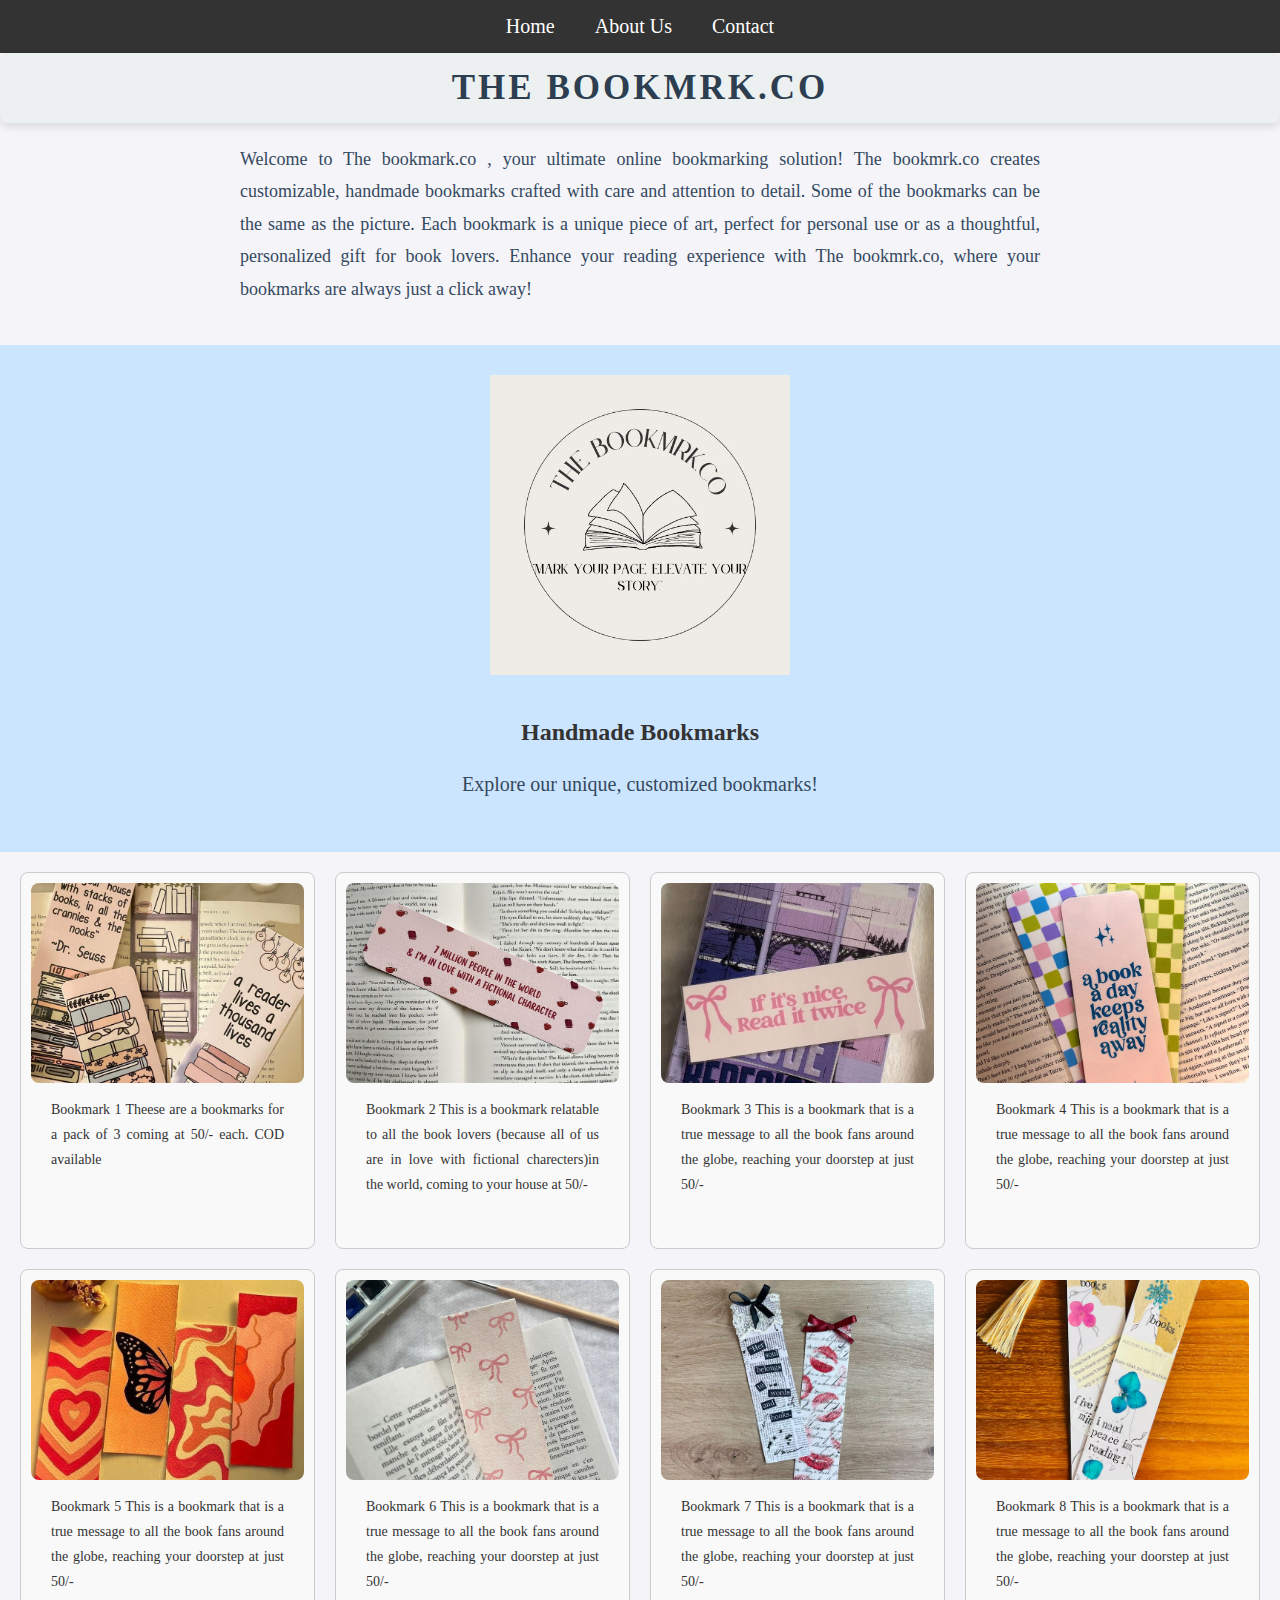
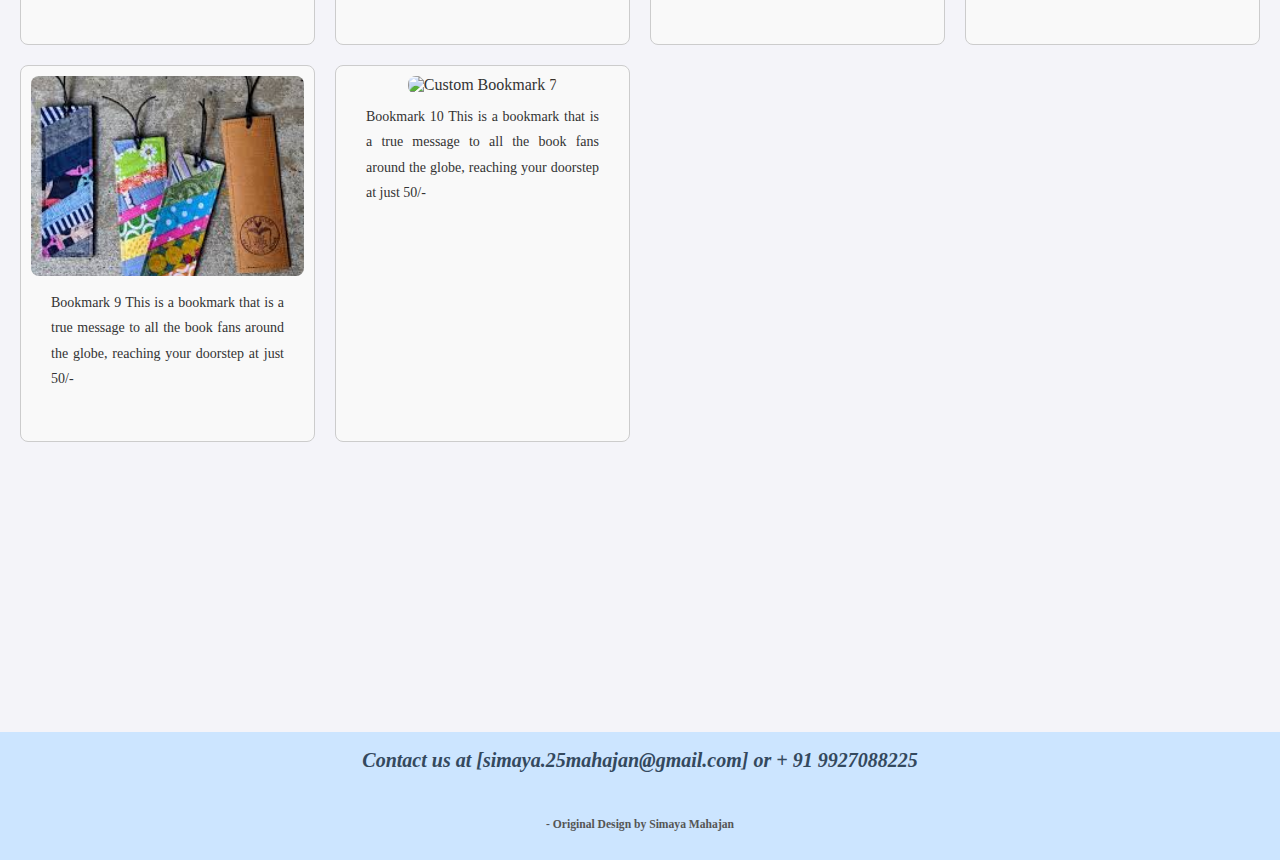
==== index.html @ 8bdfa721 "index.html added" ====
<!DOCTYPE html>
<!-- saved from url=(0043)http://127.0.0.1:5502/The%20bookmrk.co.html -->
<html><head><meta http-equiv="Content-Type" content="text/html; charset=UTF-8">
    
    <link rel="stylesheet" href="style.css">
    <title> The bookmark.co </title>

      
     
 </head>
  <body>
     <!-- Navbar links -->
  <nav>
    <ul>
      <li><a href="#home">Home</a></li>
      <li><a href="aboutus.html">About Us</a></li>
      <li><a href="contact.html">Contact</a></li>
    </ul>
  </nav>
    
    <h1>The bookmrk.co </h1>
    <p> Welcome to The bookmark.co  , your ultimate online bookmarking solution! The bookmrk.co creates customizable, handmade bookmarks crafted with care and attention to detail. Some of the bookmarks can be the same as the picture. Each bookmark is a unique piece of art, perfect for personal use or as a thoughtful, personalized gift for book lovers. Enhance your reading experience with The bookmrk.co, where your bookmarks are always just a click away!  </p>

    <header>
      <div class="logo">
          <img src="image/logo.jpg" alt="Logo">
      </div>
     
      <h2>Handmade Bookmarks</h2>
      <p>Explore our unique, customized bookmarks!</p>
    </header>
    <section class="gallery">
      <div class="bookmark-item">
        <img src="image/bookmark1.jpeg" alt="Custom Bookmark 1">
        <p>Bookmark 1 Theese are a bookmarks for a pack of 3 coming at 50/- each. COD available </p>
      </div>
      <div class="bookmark-item">
        <img src="image/bookmark2.jpeg" alt="Custom Bookmark 2">
        <p>Bookmark 2 This is a bookmark relatable to all the book lovers  (because all of us are in love with fictional charecters)in the world, coming to your house at 50/- </p>
      </div>
      <div class="bookmark-item">
        <img src="image/bookmark3.jpeg" alt="Custom Bookmark 8">
        <p>Bookmark 3 This is a bookmark that is a true message to all the book fans around the globe, reaching your doorstep at just 50/-</p>
      </div>
      <div class="bookmark-item">
        <img src="image/bookmark4.jpeg" alt="Custom Bookmark 3">
        <p>Bookmark 4 This is a bookmark that is a true message to all the book fans around the globe, reaching your doorstep at just 50/-</p>
      </div>
      <div class="bookmark-item">
        <img src="image/bookmark5.jpeg" alt="Custom Bookmark 4">
        <p>Bookmark 5 This is a bookmark that is a true message to all the book fans around the globe, reaching your doorstep at just 50/-</p>
      </div>
      <div class="bookmark-item">
        <img src="image/bookmark6.jpeg" alt="Custom Bookmark 5">
        <p>Bookmark 6 This is a bookmark that is a true message to all the book fans around the globe, reaching your doorstep at just 50/-</p>
      </div>
      <div class="bookmark-item">
        <img src="image/bookmark7.jpeg" alt="Custom Bookmark 6">
        <p>Bookmark 7 This is a bookmark that is a true message to all the book fans around the globe, reaching your doorstep at just 50/-</p>
      </div>
      <div class="bookmark-item">
        <img src="image/bookmark8.avif" alt="Custom Bookmark 7">
        <p>Bookmark 8 This is a bookmark that is a true message to all the book fans around the globe, reaching your doorstep at just 50/-</p>
      </div>
      <div class="bookmark-item">
        <img src="image/bookmark9.jpeg" alt="Custom Bookmark 7">
        <p>Bookmark 9 This is a bookmark that is a true message to all the book fans around the globe, reaching your doorstep at just 50/-</p>
      </div>
      <div class="bookmark-item">
        <img src="image/bookmark10.jpg" alt="Custom Bookmark 7">
        <p>Bookmark 10 This is a bookmark that is a true message to all the book fans around the globe, reaching your doorstep at just 50/-</p>
      </div>

    </section>
    <footer>
      <p>Contact us at [simaya.25mahajan@gmail.com] or + 91 9927088225 </p>
      <h5> - Original Design by Simaya Mahajan</h5>
    </footer>
</body></html>
---- style.css ----
body {
    font-family: sitka heading, sitka body;
    margin: 0;
    padding: 0;
    background: #f4f4f9;
    color: #333;
}

header {
    background: #CCE5FF;
    padding: 10px 20px;
    text-align: center;
}

/* Styling for the p tag */
header p {
    font-size: 20px; /* Adjust font size */
    color: #34495e; /* A dark color for the text */
    text-align: center;
}

/* Styles for the logo container */
.logo {
    width: 400px; /* or any suitable width */
    padding: 20px; /* Adds space around the logo */
    margin: 0 auto; /* Centers the logo container if header is wider */
    justify-content: center; /* Center align the logo horizontally */
    align-items: center; /* Center align the logo vertically */
}

/* Container for the logo (including image and text) */
.logo {
    display: inline-block;
    perspective: 1000px; /* Adds perspective to give a 3D effect */
}

/* Styles for the logo image */
.logo img {
    height: auto; /* Maintains the aspect ratio */
    width: 100%; /* Ensures the image fills the container */
    max-width: 300px; /* Maximum width of the logo */
    animation: flipAnimation 4s infinite; /* Apply flip animation */
    transform-style: preserve-3d; /* Preserve 3D space */
}

/* Keyframes for the flip animation */
@keyframes flipAnimation {
    0% {
        transform: rotateY(0deg); /* Normal orientation */
    }
    50% {
        transform: rotateY(180deg); /* Flip horizontally */
    }
    100% {
        transform: rotateY(0deg); /* Back to normal orientation */
    }
}

/************************* Nav **************************/

/* Set the navigation style */
nav {
    font-family: sitka heading, sitka body;
    background-color: #333;
    color: #fff;
    margin: 0px;
    padding: 0px;
    width: 100%;
    z-index: 5;
}

/* Style the unordered list within the navigation */
nav ul {
    list-style-type: none;
    margin: 0;
    padding: 0;
    display: flex;
    justify-content: center;
}

/* Style the list items within the navigation */
nav ul li {
    margin: 0;
}

/* Style the links within the list items */
nav ul li a {
    font-family: sitka heading, sitka body;
    display: block;
    padding: 15px 20px;
    text-decoration: none;
    color: #fff;
    transition: background-color 0.3s, color 0.3s;
    font-size: 20px;
}

/* Style links when hovered over */
nav ul li a:hover {
    background-color: #555;
}

/* Styling for the h1 */
h1 {
    font-family: sitka heading, sitka body;
    font-size: 35px; /* Larger font size */
    font-weight: bold; /* Bold text */
    color: #2c3e50; /* Dark color for the text */
    text-align: center; /* Centers the title */
    text-transform: uppercase; /* Makes the text uppercase */
    letter-spacing: 3px; /* Adds some letter spacing */
    margin-top: 0px; /* Adds top margin to ensure it's below the nav */
    margin-bottom: 20px; /* Space between the title and the paragraph */
    padding: 15px; /* Adds padding around the text */
    background-color: #ecf0f1; /* Light background color */
    border-radius: 8px; /* Rounded corners */
    box-shadow: 0 4px 8px rgba(0, 0, 0, 0.1); /* Light shadow */
}

/* Styling for the p (paragraph) */
p {
    font-family: sitka heading, sitka body;
    font-size: 18px; /* Comfortable reading size */
    color: #34495e; /* Slightly lighter shade for the text */
    line-height: 1.8; /* Increases line spacing for readability */
    text-align: justify; /* Centers the text */
    max-width: 800px; /* Limits the width of the text */
    margin: 0 auto; /* Centers the paragraph horizontally */
    padding: 0 20px; /* Adds some horizontal padding */
    margin-bottom: 40px; /* Adds space after the paragraph */
}

/* Styling for the gallery */
.gallery {
    font-family: sitka heading, sitka body;
    display: grid;
    grid-template-columns: repeat(auto-fill, minmax(250px, 1fr)); /* Makes a responsive grid */
    gap: 20px; /* Adds space between items */
    padding: 20px;
}

/* Styling for each bookmark item */
.bookmark-item {
    font-family: sitka heading, sitka body;
    text-align: center; /* Centers the text and image */
    padding: 10px;
    border: 1px solid #ccc; /* Optional: add border around each item */
    border-radius: 8px; /* Optional: rounded corners */
    background-color: #f9f9f9; /* Optional: background color for each item */
}

/* Ensure all images are the same size */
.bookmark-item img {
    width: 100%; /* Makes the image fill its container */
    height: 200px; /* Sets a fixed height for all images */
    object-fit: cover; /* Ensures images cover the container without distortion */
    border-radius: 8px; /* Optional: rounded corners for images */
}

/* Optional: Styling for the description text */
.bookmark-item p {
    margin-top: 10px;
    font-size: 14px;
    color: #333;
}

footer {
    font-family: sitka heading, sitka body;
    background: #CCE5FF;
    padding: 10px 20px;
    text-align: center;
}

/* Styling for the p tag in footer */
footer p {
    font-family: sitka heading, sitka body;
    font-size: 20px; /* Adjust font size */
    color: #34495e; /* A dark color for the text */
    text-align: center;
    font-style: italic;
    font-weight: bold;
}

/* Container for Form */
form {
    font-family: sitka heading, sitka body;
    background-color: #fff;
    max-width: 500px;
    margin: 0 auto;
    padding: 30px;
    border-radius: 8px;
    box-shadow: 0 2px 10px rgba(0, 0, 0, 0.1);
}

/* Double Field Container */
.dbl-field {
    display: flex;
    gap: 20px;
    margin-bottom: 20px;
}

.field {
    width: 50%;
}

.field input {
    font-family: sitka heading, sitka body;
    width: 100%;
    padding: 10px;
    font-size: 16px;
    border: 1px solid #ccc;
    border-radius: 5px;
    outline: none;
    transition: border-color 0.3s;
}

.field input:focus {
    border-color: #007BFF;
}

/* Message Box */
.message {
    margin-bottom: 20px;
}

.message textarea {
    font-family: sitka heading, sitka body;
    width: 100%;
    height: 150px;
    padding: 10px;
    font-size: 16px;
    border: 1px solid #ccc;
    border-radius: 5px;
    outline: none;
    resize: none;
    transition: border-color 0.3s;
}

.message textarea:focus {
    border-color: #007BFF;
}

/* Button Area */
.button-area {
    font-family: sitka heading, sitka body;
    text-align: center;
}

button {
    font-family: sitka heading, sitka body;
    background-color: #007BFF;
    color: white;
    padding: 10px 20px;
    font-size: 16px;
    border: none;
    border-radius: 5px;
    cursor: pointer;
    transition: background-color 0.3s;
}

button:hover {
    background-color: #0056b3;
}

/* Footer Styles */
footer {
    font-family: sitka heading, sitka body;
    text-align: center;
    margin-top: 270px;
    font-size: 14px;
    color: #555;
}

.text {
    text-align: center; /* Horizontally centers the text */
    margin: 0 auto; /* Optional: centers the div if you set a specific width */
    padding: 20px; /* Optional: adds space around the content */
    max-width: 800px; /* Optional: limits the width of the div */
}

.text h2 {
    font-size: 30px; /* Optional: adjusts the font size for the heading */
    margin-bottom: 10px; /* Adds space below the heading */
}

.text p {
    font-size: 18px; /* Optional: adjusts the font size for the paragraph */
    line-height: 1.6; /* Adds line spacing for readability */
}

.bottom-content {
    display: flex; /* Ensures images are displayed in a row */
    justify-content: space-between; /* Spaces out the images evenly */
    gap: 20px; /* Adds space between the images */
    padding: 20px;
}

.image {
    text-align: center; /* Centers the text (name) below the image */
    width: 30%; /* Ensures each image container takes up 30% of the parent width */
}

.image img {
    width: 100%; /* Makes the image take up the full width of the container */
    height: 300px; /* Set a fixed height for the images */
    object-fit: cover; /* Ensures the images are scaled without distortion */
    border-radius: 8px; /* Optional: gives rounded corners to the images */
}

.image h3 {
    margin-top: 10px; /* Adds space between the image and the name */
    font-size: 18px; /* Adjusts the font size for the name */
}
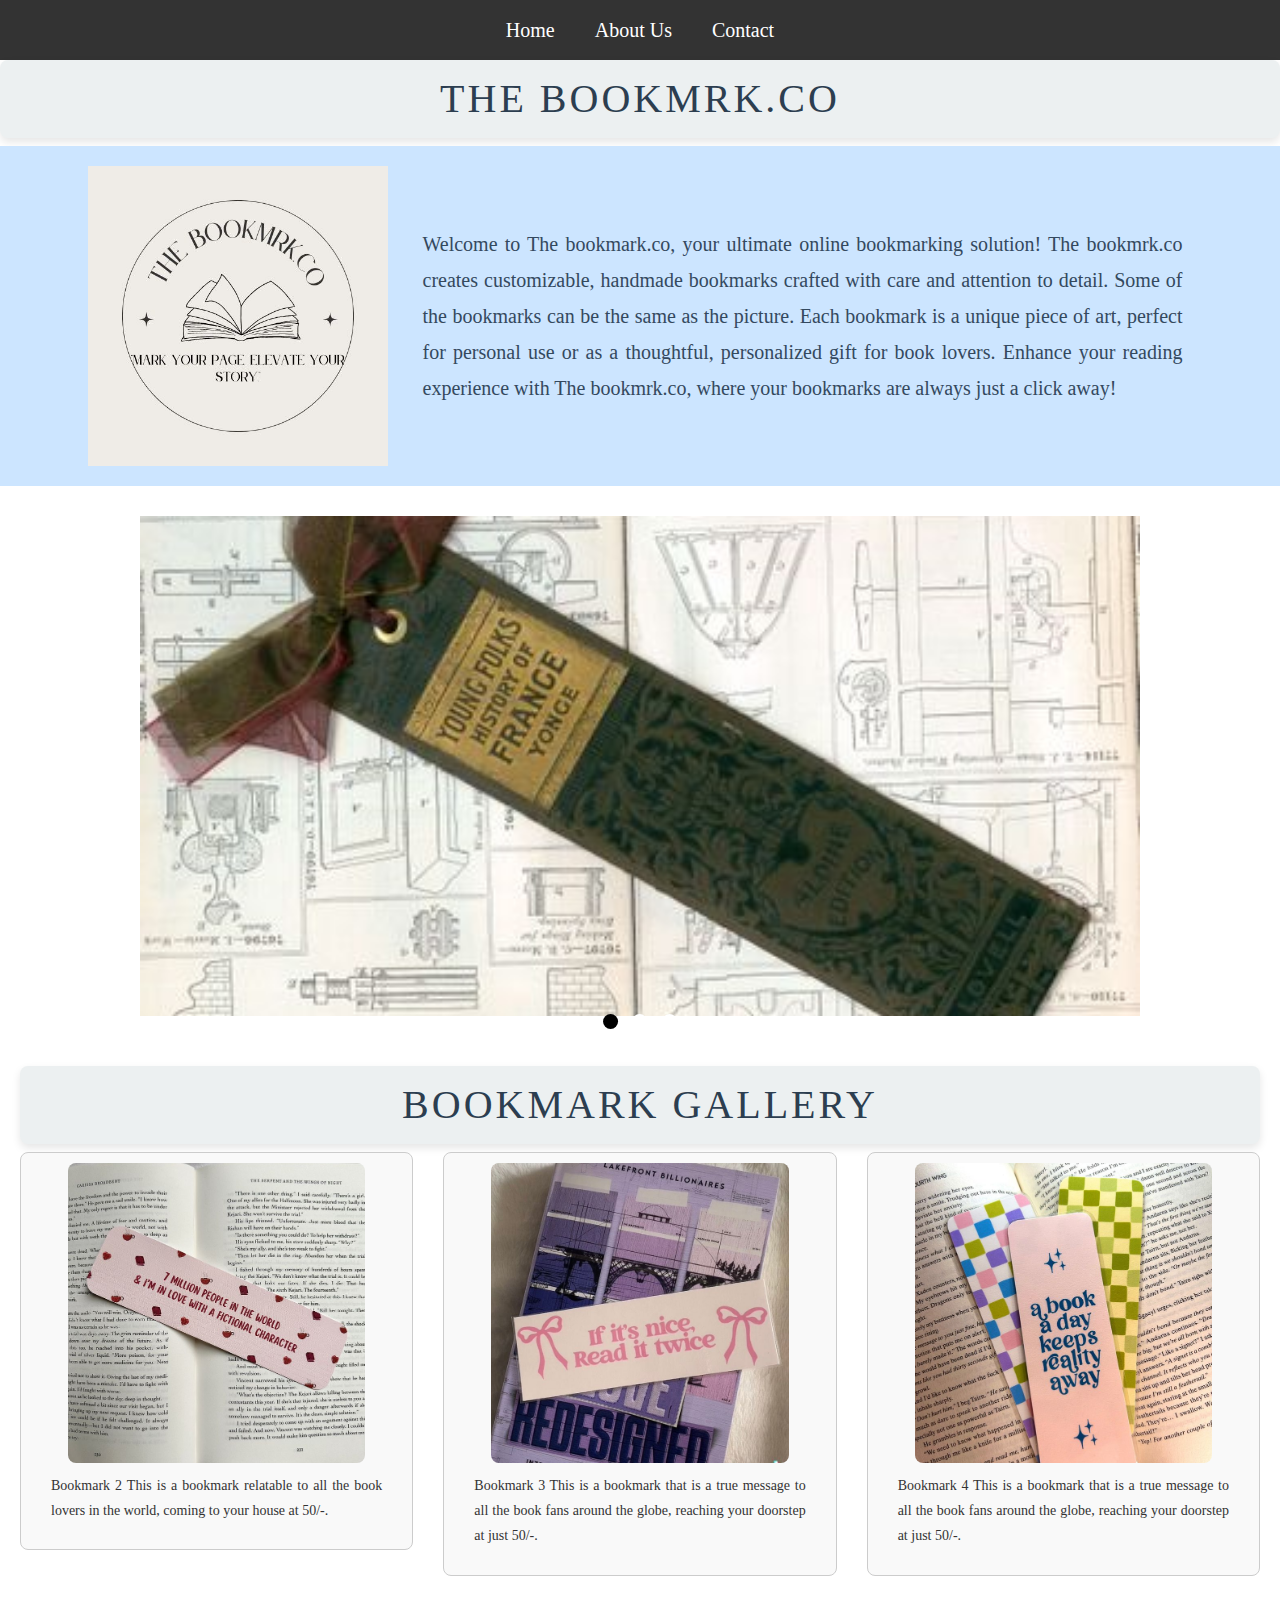
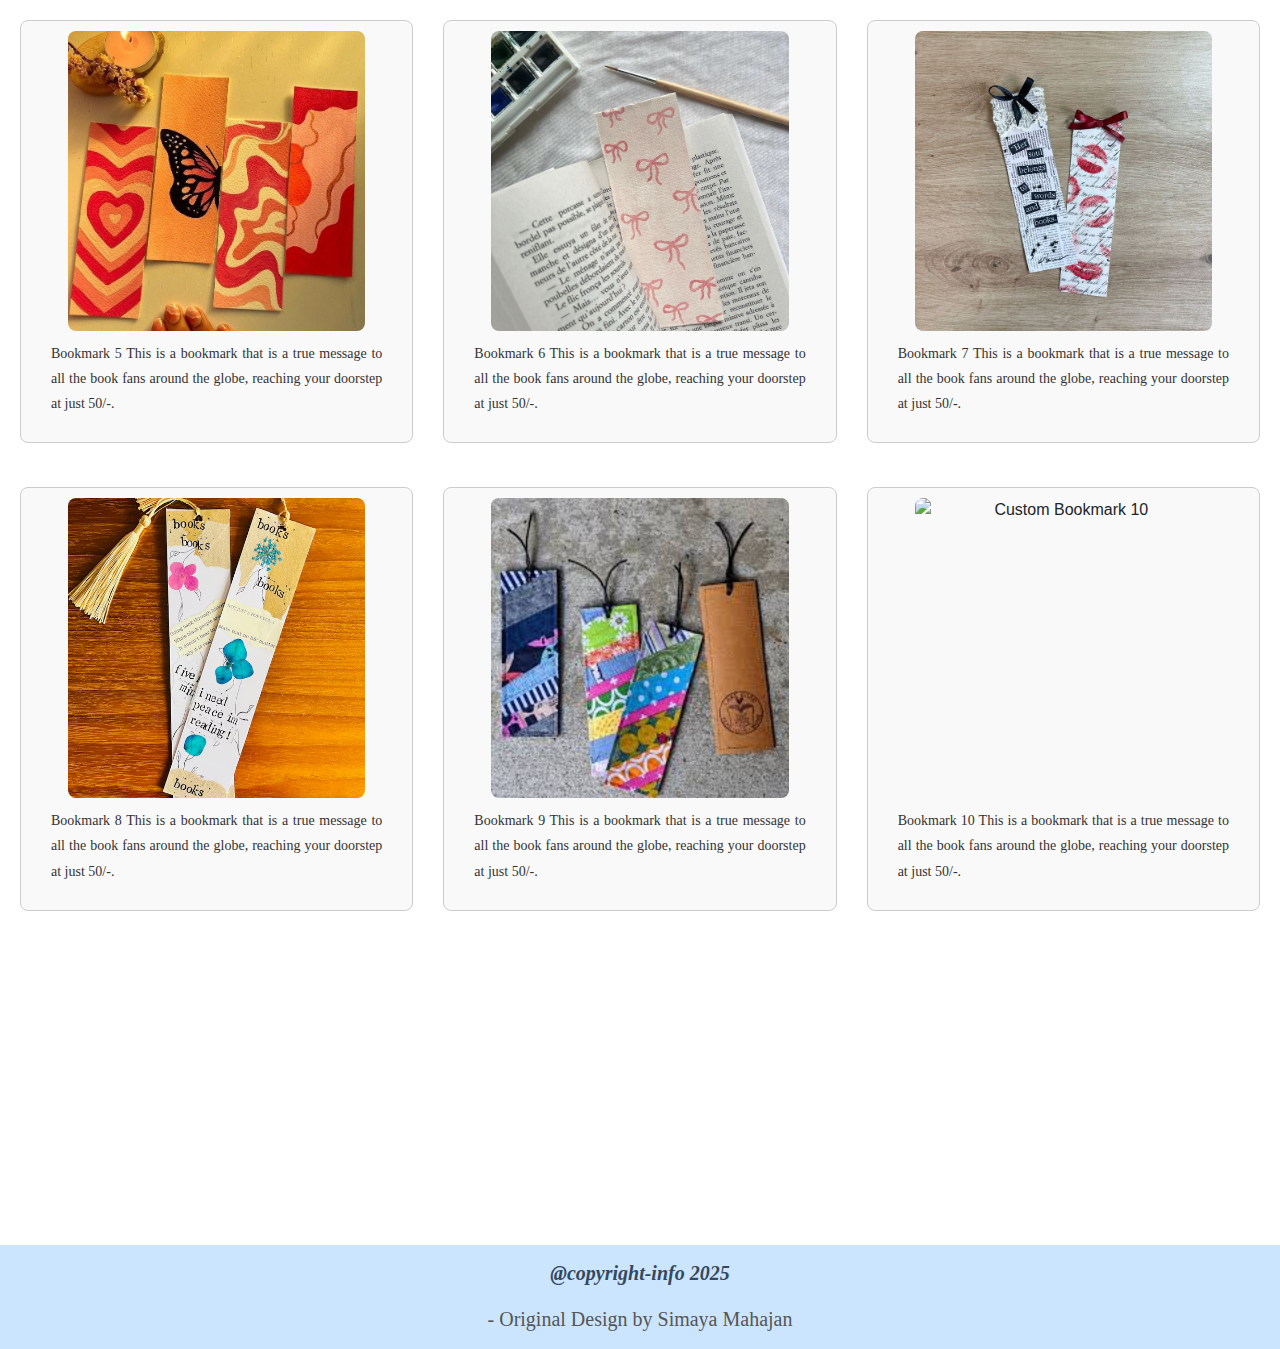
==== commit 5f0e5c18: "added slider" ====
--- a/index.html
+++ b/index.html
@@ -1,15 +1,14 @@
 <!DOCTYPE html>
-<!-- saved from url=(0043)http://127.0.0.1:5502/The%20bookmrk.co.html -->
-<html><head><meta http-equiv="Content-Type" content="text/html; charset=UTF-8">
-    
-    <link rel="stylesheet" href="style.css">
-    <title> The bookmark.co </title>
-
-      
-     
- </head>
-  <body>
-     <!-- Navbar links -->
+<html lang="en">
+<head>
+  <meta http-equiv="Content-Type" content="text/html; charset=UTF-8">
+  <link rel="stylesheet" href="style.css">
+  <!-- Include Bootstrap CSS -->
+  <link href="https://stackpath.bootstrapcdn.com/bootstrap/4.5.2/css/bootstrap.min.css" rel="stylesheet">
+  <title> The bookmark.co </title>
+</head>
+<body>
+  <!-- Navbar links -->
   <nav>
     <ul>
       <li><a href="#home">Home</a></li>
@@ -17,63 +16,106 @@
       <li><a href="contact.html">Contact</a></li>
     </ul>
   </nav>
-    
-    <h1>The bookmrk.co </h1>
-    <p> Welcome to The bookmark.co  , your ultimate online bookmarking solution! The bookmrk.co creates customizable, handmade bookmarks crafted with care and attention to detail. Some of the bookmarks can be the same as the picture. Each bookmark is a unique piece of art, perfect for personal use or as a thoughtful, personalized gift for book lovers. Enhance your reading experience with The bookmrk.co, where your bookmarks are always just a click away!  </p>
 
-    <header>
+  <h1>The bookmrk.co </h1>
+
+  <header>
+    <div class="header-content">
       <div class="logo">
-          <img src="image/logo.jpg" alt="Logo">
+        <img src="image/logo.jpg" alt="Logo">
       </div>
-     
-      <h2>Handmade Bookmarks</h2>
-      <p>Explore our unique, customized bookmarks!</p>
-    </header>
-    <section class="gallery">
-      <div class="bookmark-item">
-        <img src="image/bookmark1.jpeg" alt="Custom Bookmark 1">
-        <p>Bookmark 1 Theese are a bookmarks for a pack of 3 coming at 50/- each. COD available </p>
+      <p>Welcome to The bookmark.co, your ultimate online bookmarking solution! The bookmrk.co creates customizable, handmade bookmarks crafted with care and attention to detail. Some of the bookmarks can be the same as the picture. Each bookmark is a unique piece of art, perfect for personal use or as a thoughtful, personalized gift for book lovers. Enhance your reading experience with The bookmrk.co, where your bookmarks are always just a click away!</p>
+    </div>
+ </header>
+ <section class="slider">
+  <!-- Image Container -->
+  <div class="image-container">
+    <img src="image/bookmarkslider1.png" class="slide" alt="Dock Image">
+    <img src="image/bookmarkslider2.png" class="slide" alt="Nature Image">
+    <img src="image/bookmarkslider3.png" class="slide" alt="Space Image">
+  </div>
+  <!-- Custom Buttons for Navigation -->
+  <div class="buttons">
+    <a href="#slide-1" data-bs-slide-to="0" class="button-dot active"></a>
+    <a href="#slide-2" data-bs-slide-to="1" class="button-dot"></a>
+    <a href="#slide-3" data-bs-slide-to="2" class="button-dot"></a>
+  </div>
+</section>
+
+
+ <section class="gallery-container">
+  <h1>Bookmark Gallery</h1>
+    <div class="row">
+      <div class="col-md-4 mb-4">
+        <div class="bookmark-item">
+          <img src="image/bookmark2.jpeg" alt="Custom Bookmark 2" class="img-fluid">
+          <p>Bookmark 2 This is a bookmark relatable to all the book lovers in the world, coming to your house at 50/-.</p>
+        </div>
       </div>
-      <div class="bookmark-item">
-        <img src="image/bookmark2.jpeg" alt="Custom Bookmark 2">
-        <p>Bookmark 2 This is a bookmark relatable to all the book lovers  (because all of us are in love with fictional charecters)in the world, coming to your house at 50/- </p>
+      <div class="col-md-4 mb-4">
+        <div class="bookmark-item">
+          <img src="image/bookmark3.jpeg" alt="Custom Bookmark 3" class="img-fluid">
+          <p>Bookmark 3 This is a bookmark that is a true message to all the book fans around the globe, reaching your doorstep at just 50/-.</p>
+        </div>
       </div>
-      <div class="bookmark-item">
-        <img src="image/bookmark3.jpeg" alt="Custom Bookmark 8">
-        <p>Bookmark 3 This is a bookmark that is a true message to all the book fans around the globe, reaching your doorstep at just 50/-</p>
+      <div class="col-md-4 mb-4">
+        <div class="bookmark-item">
+          <img src="image/bookmark4.jpeg" alt="Custom Bookmark 4" class="img-fluid">
+          <p>Bookmark 4 This is a bookmark that is a true message to all the book fans around the globe, reaching your doorstep at just 50/-.</p>
+        </div>
       </div>
-      <div class="bookmark-item">
-        <img src="image/bookmark4.jpeg" alt="Custom Bookmark 3">
-        <p>Bookmark 4 This is a bookmark that is a true message to all the book fans around the globe, reaching your doorstep at just 50/-</p>
+      <div class="col-md-4 mb-4">
+        <div class="bookmark-item">
+          <img src="image/bookmark5.jpeg" alt="Custom Bookmark 5" class="img-fluid">
+          <p>Bookmark 5 This is a bookmark that is a true message to all the book fans around the globe, reaching your doorstep at just 50/-.</p>
+        </div>
       </div>
-      <div class="bookmark-item">
-        <img src="image/bookmark5.jpeg" alt="Custom Bookmark 4">
-        <p>Bookmark 5 This is a bookmark that is a true message to all the book fans around the globe, reaching your doorstep at just 50/-</p>
+      <div class="col-md-4 mb-4">
+        <div class="bookmark-item">
+          <img src="image/bookmark6.jpeg" alt="Custom Bookmark 6" class="img-fluid">
+          <p>Bookmark 6 This is a bookmark that is a true message to all the book fans around the globe, reaching your doorstep at just 50/-.</p>
+        </div>
       </div>
-      <div class="bookmark-item">
-        <img src="image/bookmark6.jpeg" alt="Custom Bookmark 5">
-        <p>Bookmark 6 This is a bookmark that is a true message to all the book fans around the globe, reaching your doorstep at just 50/-</p>
+      <div class="col-md-4 mb-4">
+        <div class="bookmark-item">
+          <img src="image/bookmark7.jpeg" alt="Custom Bookmark 7" class="img-fluid">
+          <p>Bookmark 7 This is a bookmark that is a true message to all the book fans around the globe, reaching your doorstep at just 50/-.</p>
+        </div>
       </div>
-      <div class="bookmark-item">
-        <img src="image/bookmark7.jpeg" alt="Custom Bookmark 6">
-        <p>Bookmark 7 This is a bookmark that is a true message to all the book fans around the globe, reaching your doorstep at just 50/-</p>
+      <div class="col-md-4 mb-4">
+        <div class="bookmark-item">
+          <img src="image/bookmark8.avif" alt="Custom Bookmark 8" class="img-fluid">
+          <p>Bookmark 8 This is a bookmark that is a true message to all the book fans around the globe, reaching your doorstep at just 50/-.</p>
+        </div>
       </div>
-      <div class="bookmark-item">
-        <img src="image/bookmark8.avif" alt="Custom Bookmark 7">
-        <p>Bookmark 8 This is a bookmark that is a true message to all the book fans around the globe, reaching your doorstep at just 50/-</p>
+      <div class="col-md-4 mb-4">
+        <div class="bookmark-item">
+          <img src="image/bookmark9.jpeg" alt="Custom Bookmark 9" class="img-fluid">
+          <p>Bookmark 9 This is a bookmark that is a true message to all the book fans around the globe, reaching your doorstep at just 50/-.</p>
+        </div>
       </div>
-      <div class="bookmark-item">
-        <img src="image/bookmark9.jpeg" alt="Custom Bookmark 7">
-        <p>Bookmark 9 This is a bookmark that is a true message to all the book fans around the globe, reaching your doorstep at just 50/-</p>
+      <div class="col-md-4 mb-4">
+        <div class="bookmark-item">
+          <img src="image/bookmark10.jpg" alt="Custom Bookmark 10" class="img-fluid">
+          <p>Bookmark 10 This is a bookmark that is a true message to all the book fans around the globe, reaching your doorstep at just 50/-.</p>
+        </div>
       </div>
-      <div class="bookmark-item">
-        <img src="image/bookmark10.jpg" alt="Custom Bookmark 7">
-        <p>Bookmark 10 This is a bookmark that is a true message to all the book fans around the globe, reaching your doorstep at just 50/-</p>
-      </div>
+    </div>
+  </section>
 
-    </section>
-    <footer>
-      <p>Contact us at [simaya.25mahajan@gmail.com] or + 91 9927088225 </p>
-      <h5> - Original Design by Simaya Mahajan</h5>
-    </footer>
-</body></html>+
+
+
+  <footer>
+    <p>@copyright-info 2025</p>
+    <h5> - Original Design by Simaya Mahajan</h5>
+  </footer>
+
+  <!-- Include Bootstrap JS and dependencies -->
+     <!-- Link your script.js file -->
+  <script src="script.js"></script> <!-- Adjust the path if you are using a subfolder -->
+  <script src="https://code.jquery.com/jquery-3.5.1.slim.min.js"></script>
+  <script src="https://cdn.jsdelivr.net/npm/@popperjs/core@2.5.2/dist/umd/popper.min.js"></script>
+  <script src="https://stackpath.bootstrapcdn.com/bootstrap/4.5.2/js/bootstrap.min.js"></script>
+</body>
+</html>
--- a/style.css
+++ b/style.css
@@ -10,22 +10,35 @@
     background: #CCE5FF;
     padding: 10px 20px;
     text-align: center;
-}
+    margin-bottom: 0px;
+}
+
 
 /* Styling for the p tag */
 header p {
+    font-family: sitka heading, sitka body;
     font-size: 20px; /* Adjust font size */
     color: #34495e; /* A dark color for the text */
-    text-align: center;
+    text-align: justify; /* Center the text */
+    margin: 0; /* Remove default margin for consistent alignment */
 }
 
 /* Styles for the logo container */
-.logo {
-    width: 400px; /* or any suitable width */
-    padding: 20px; /* Adds space around the logo */
-    margin: 0 auto; /* Centers the logo container if header is wider */
-    justify-content: center; /* Center align the logo horizontally */
-    align-items: center; /* Center align the logo vertically */
+header .logo {
+    display: flex; /* Use flexbox to align the logo and text */
+    align-items: center; /* Vertically center the logo */
+    justify-content: center; /* Horizontally center the logo */
+    width: auto; /* Allow logo to use its natural width */
+    padding: 10px; /* Adjust padding to make the layout look good */
+}
+
+/* Container for logo and text to align them in the same row */
+header .header-content {
+    display: flex; /* Align logo and text side by side */
+    align-items: center; /* Vertically center the logo and text */
+    justify-content: center; /* Optionally center everything horizontally */
+    gap: 5px; /* Add some space between the logo and text */
+    text-align: center; /* Ensure the text aligns properly */
 }
 
 /* Container for the logo (including image and text) */
@@ -109,7 +122,7 @@
     text-transform: uppercase; /* Makes the text uppercase */
     letter-spacing: 3px; /* Adds some letter spacing */
     margin-top: 0px; /* Adds top margin to ensure it's below the nav */
-    margin-bottom: 20px; /* Space between the title and the paragraph */
+    margin-bottom: 0px; /* Space between the title and the paragraph */
     padding: 15px; /* Adds padding around the text */
     background-color: #ecf0f1; /* Light background color */
     border-radius: 8px; /* Rounded corners */
@@ -129,31 +142,113 @@
     margin-bottom: 40px; /* Adds space after the paragraph */
 }
 
-/* Styling for the gallery */
-.gallery {
-    font-family: sitka heading, sitka body;
-    display: grid;
-    grid-template-columns: repeat(auto-fill, minmax(250px, 1fr)); /* Makes a responsive grid */
-    gap: 20px; /* Adds space between items */
+ /************** Image slider ***********/
+.slider {
+    position: relative;
+    padding: 30px;
+    text-align: center;
+    width: 100%;
+  }
+  
+  .slider h1 {
+    padding-top: 10px;
+    padding-bottom: 10px;
+    color: #000;
+    font-family: 'Raleway', sans-serif;
+    text-align: center;
+    margin-bottom: 20px;
+  }
+  
+  /* Image container */
+  .image-container {
+    position: relative;
+    width: 100%;
+    max-width: 1000px; /* Same as your previous width */
+    height: 500px;
+    margin: 0 auto;
+    overflow: hidden;
+  }
+  
+  .slide {
+    width: 100%;
+    height: 500px; /* Set height to match the container */
+    object-fit: cover;
+    display: none; /* Hide images by default */
+  }
+  
+  /* Active slide */
+  .slide.active {
+    display: block;
+  }
+  
+  /* Custom buttons (navigation dots) */
+  .buttons {
+    position: absolute;
+    bottom: 10px;
+    left: 50%;
+    transform: translateX(-50%);
+    z-index: 10;
+  }
+  
+  .button-dot {
+    display: inline-block;
+    width: 15px;
+    height: 15px;
+    margin: 0 5px;
+    background-color: #fff;
+    border-radius: 50%;
+    transition: background-color 0.3s ease;
+    cursor: pointer;
+  }
+  
+  .button-dot:hover {
+    background-color: #007bff;
+  }
+  
+  /* Active button */
+  .button-dot.active {
+    background-color: #000;
+  }
+  
+/* Ensure all images have the same height */
+.gallery-container{
     padding: 20px;
 }
+
+/* Ensure all images have a narrower width and a larger height */
+.gallery-container .bookmark-item img {
+    width: 80%; /* Make the width smaller, you can adjust as needed */
+    height: 300px; /* Make the height larger to show off the bookmark details */
+    object-fit: cover; /* Ensure the image covers the space without distortion */
+    margin: 0 auto; /* Center the images */
+    display: block; /* Ensures the images are treated as block elements */
+  }
+  
+  /* Adjust the first image in the first row to have a slightly larger height */
+  .gallery-container .row .col-md-4:first-child img {
+    height: 300px; /* Make the first image slightly taller */
+  }
+  
+  
+
 
 /* Styling for each bookmark item */
 .bookmark-item {
-    font-family: sitka heading, sitka body;
     text-align: center; /* Centers the text and image */
     padding: 10px;
-    border: 1px solid #ccc; /* Optional: add border around each item */
+    border: 1px solid #ccc; /* Optional: border around each item */
     border-radius: 8px; /* Optional: rounded corners */
     background-color: #f9f9f9; /* Optional: background color for each item */
-}
-
-/* Ensure all images are the same size */
+    margin-bottom: 20px;
+}
+
+/* Ensures all images in the gallery are the same size */
 .bookmark-item img {
-    width: 100%; /* Makes the image fill its container */
-    height: 200px; /* Sets a fixed height for all images */
-    object-fit: cover; /* Ensures images cover the container without distortion */
+    width: 75%; /* Makes the image fill the container width */
+    height: 200px; /* Set fixed height to ensure uniform size */
+    object-fit: cover; /* Ensures the image maintains its aspect ratio, filling the container */
     border-radius: 8px; /* Optional: rounded corners for images */
+    display: block; /* Removes any space below images */
 }
 
 /* Optional: Styling for the description text */
@@ -162,6 +257,20 @@
     font-size: 14px;
     color: #333;
 }
+
+/* Optional: Styling for the Bootstrap grid */
+.row {
+    display: flex;
+    flex-wrap: wrap;
+    justify-content: space-between;
+}
+
+/* Optional: Ensure proper padding for columns */
+.col-md-4 {
+    padding-left: 0;
+    padding-right: 0;
+}
+
 
 footer {
     font-family: sitka heading, sitka body;
